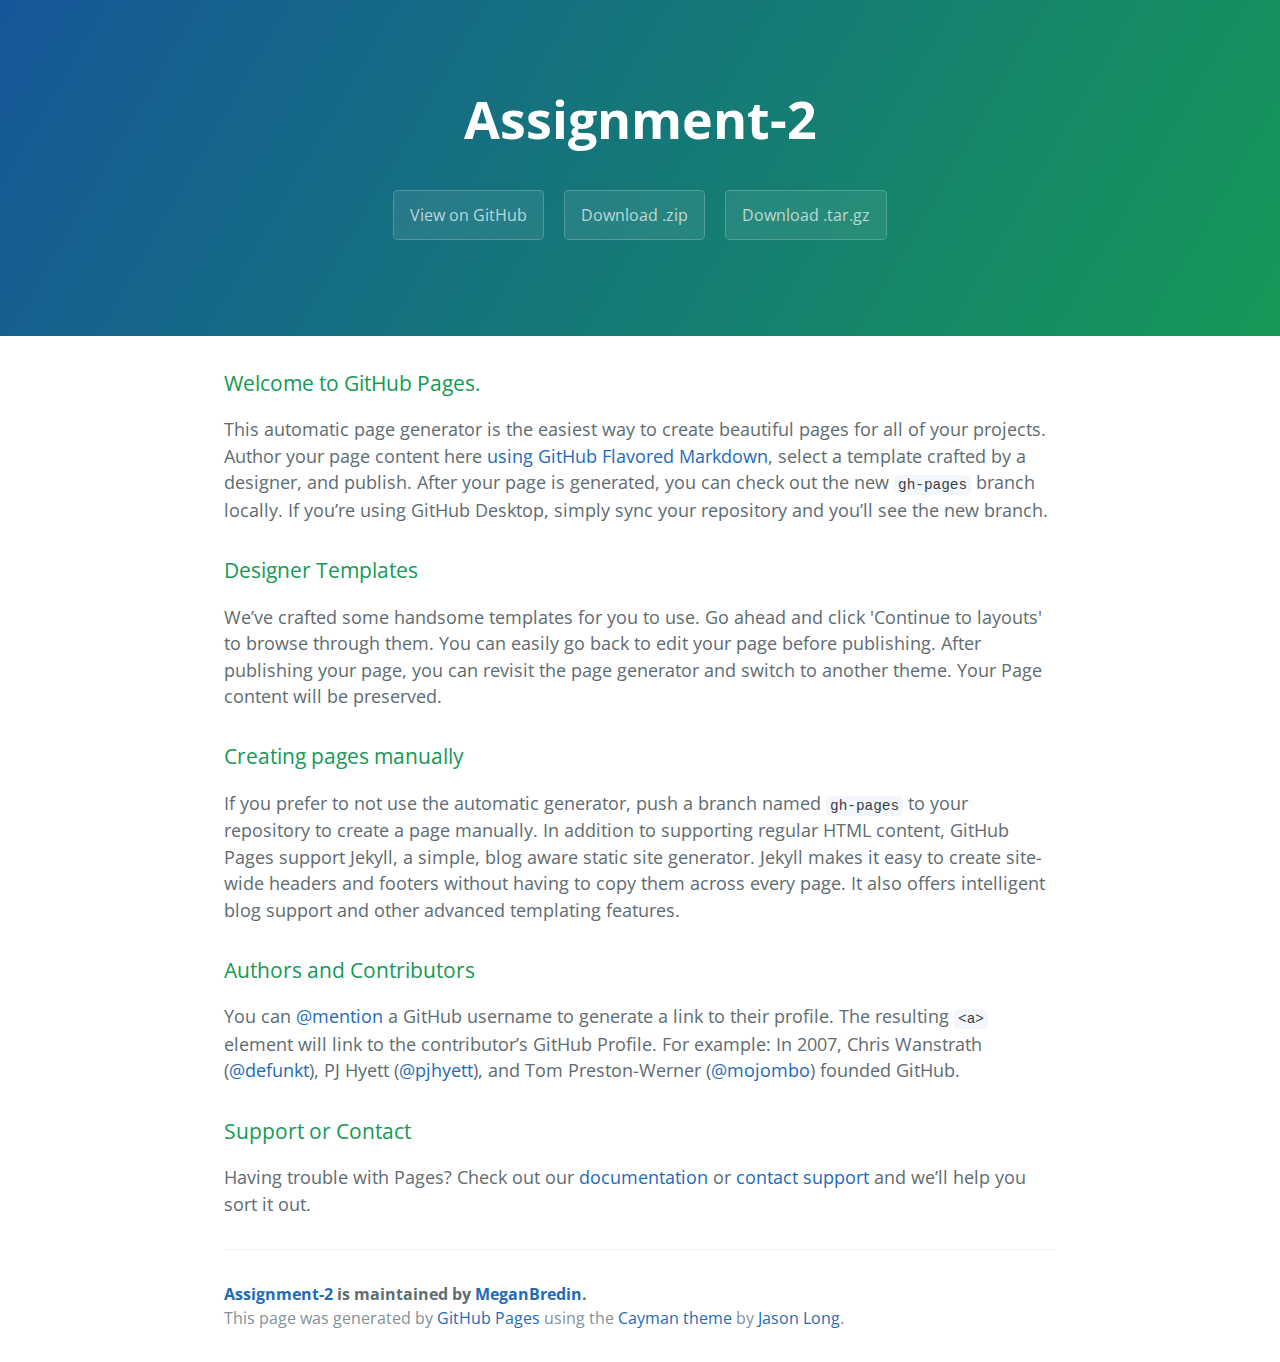
==== index.html @ def240f4 "Create gh-pages branch via GitHub" ====
<!DOCTYPE html>
<html lang="en-us">
  <head>
    <meta charset="UTF-8">
    <title>Assignment-2 by MeganBredin</title>
    <meta name="viewport" content="width=device-width, initial-scale=1">
    <link rel="stylesheet" type="text/css" href="stylesheets/normalize.css" media="screen">
    <link href='https://fonts.googleapis.com/css?family=Open+Sans:400,700' rel='stylesheet' type='text/css'>
    <link rel="stylesheet" type="text/css" href="stylesheets/stylesheet.css" media="screen">
    <link rel="stylesheet" type="text/css" href="stylesheets/github-light.css" media="screen">
  </head>
  <body>
    <section class="page-header">
      <h1 class="project-name">Assignment-2</h1>
      <h2 class="project-tagline"></h2>
      <a href="https://github.com/MeganBredin/assignment-2" class="btn">View on GitHub</a>
      <a href="https://github.com/MeganBredin/assignment-2/zipball/master" class="btn">Download .zip</a>
      <a href="https://github.com/MeganBredin/assignment-2/tarball/master" class="btn">Download .tar.gz</a>
    </section>

    <section class="main-content">
      <h3>
<a id="welcome-to-github-pages" class="anchor" href="#welcome-to-github-pages" aria-hidden="true"><span aria-hidden="true" class="octicon octicon-link"></span></a>Welcome to GitHub Pages.</h3>

<p>This automatic page generator is the easiest way to create beautiful pages for all of your projects. Author your page content here <a href="https://guides.github.com/features/mastering-markdown/">using GitHub Flavored Markdown</a>, select a template crafted by a designer, and publish. After your page is generated, you can check out the new <code>gh-pages</code> branch locally. If you’re using GitHub Desktop, simply sync your repository and you’ll see the new branch.</p>

<h3>
<a id="designer-templates" class="anchor" href="#designer-templates" aria-hidden="true"><span aria-hidden="true" class="octicon octicon-link"></span></a>Designer Templates</h3>

<p>We’ve crafted some handsome templates for you to use. Go ahead and click 'Continue to layouts' to browse through them. You can easily go back to edit your page before publishing. After publishing your page, you can revisit the page generator and switch to another theme. Your Page content will be preserved.</p>

<h3>
<a id="creating-pages-manually" class="anchor" href="#creating-pages-manually" aria-hidden="true"><span aria-hidden="true" class="octicon octicon-link"></span></a>Creating pages manually</h3>

<p>If you prefer to not use the automatic generator, push a branch named <code>gh-pages</code> to your repository to create a page manually. In addition to supporting regular HTML content, GitHub Pages support Jekyll, a simple, blog aware static site generator. Jekyll makes it easy to create site-wide headers and footers without having to copy them across every page. It also offers intelligent blog support and other advanced templating features.</p>

<h3>
<a id="authors-and-contributors" class="anchor" href="#authors-and-contributors" aria-hidden="true"><span aria-hidden="true" class="octicon octicon-link"></span></a>Authors and Contributors</h3>

<p>You can <a href="https://help.github.com/articles/basic-writing-and-formatting-syntax/#mentioning-users-and-teams" class="user-mention">@mention</a> a GitHub username to generate a link to their profile. The resulting <code>&lt;a&gt;</code> element will link to the contributor’s GitHub Profile. For example: In 2007, Chris Wanstrath (<a href="https://github.com/defunkt" class="user-mention">@defunkt</a>), PJ Hyett (<a href="https://github.com/pjhyett" class="user-mention">@pjhyett</a>), and Tom Preston-Werner (<a href="https://github.com/mojombo" class="user-mention">@mojombo</a>) founded GitHub.</p>

<h3>
<a id="support-or-contact" class="anchor" href="#support-or-contact" aria-hidden="true"><span aria-hidden="true" class="octicon octicon-link"></span></a>Support or Contact</h3>

<p>Having trouble with Pages? Check out our <a href="https://help.github.com/pages">documentation</a> or <a href="https://github.com/contact">contact support</a> and we’ll help you sort it out.</p>

      <footer class="site-footer">
        <span class="site-footer-owner"><a href="https://github.com/MeganBredin/assignment-2">Assignment-2</a> is maintained by <a href="https://github.com/MeganBredin">MeganBredin</a>.</span>

        <span class="site-footer-credits">This page was generated by <a href="https://pages.github.com">GitHub Pages</a> using the <a href="https://github.com/jasonlong/cayman-theme">Cayman theme</a> by <a href="https://twitter.com/jasonlong">Jason Long</a>.</span>
      </footer>

    </section>

  
  </body>
</html>
---- stylesheets/stylesheet.css ----
* {
  box-sizing: border-box; }

body {
  padding: 0;
  margin: 0;
  font-family: "Open Sans", "Helvetica Neue", Helvetica, Arial, sans-serif;
  font-size: 16px;
  line-height: 1.5;
  color: #606c71; }

a {
  color: #1e6bb8;
  text-decoration: none; }
  a:hover {
    text-decoration: underline; }

.btn {
  display: inline-block;
  margin-bottom: 1rem;
  color: rgba(255, 255, 255, 0.7);
  background-color: rgba(255, 255, 255, 0.08);
  border-color: rgba(255, 255, 255, 0.2);
  border-style: solid;
  border-width: 1px;
  border-radius: 0.3rem;
  transition: color 0.2s, background-color 0.2s, border-color 0.2s; }
  .btn + .btn {
    margin-left: 1rem; }

.btn:hover {
  color: rgba(255, 255, 255, 0.8);
  text-decoration: none;
  background-color: rgba(255, 255, 255, 0.2);
  border-color: rgba(255, 255, 255, 0.3); }

@media screen and (min-width: 64em) {
  .btn {
    padding: 0.75rem 1rem; } }

@media screen and (min-width: 42em) and (max-width: 64em) {
  .btn {
    padding: 0.6rem 0.9rem;
    font-size: 0.9rem; } }

@media screen and (max-width: 42em) {
  .btn {
    display: block;
    width: 100%;
    padding: 0.75rem;
    font-size: 0.9rem; }
    .btn + .btn {
      margin-top: 1rem;
      margin-left: 0; } }

.page-header {
  color: #fff;
  text-align: center;
  background-color: #159957;
  background-image: linear-gradient(120deg, #155799, #159957); }

@media screen and (min-width: 64em) {
  .page-header {
    padding: 5rem 6rem; } }

@media screen and (min-width: 42em) and (max-width: 64em) {
  .page-header {
    padding: 3rem 4rem; } }

@media screen and (max-width: 42em) {
  .page-header {
    padding: 2rem 1rem; } }

.project-name {
  margin-top: 0;
  margin-bottom: 0.1rem; }

@media screen and (min-width: 64em) {
  .project-name {
    font-size: 3.25rem; } }

@media screen and (min-width: 42em) and (max-width: 64em) {
  .project-name {
    font-size: 2.25rem; } }

@media screen and (max-width: 42em) {
  .project-name {
    font-size: 1.75rem; } }

.project-tagline {
  margin-bottom: 2rem;
  font-weight: normal;
  opacity: 0.7; }

@media screen and (min-width: 64em) {
  .project-tagline {
    font-size: 1.25rem; } }

@media screen and (min-width: 42em) and (max-width: 64em) {
  .project-tagline {
    font-size: 1.15rem; } }

@media screen and (max-width: 42em) {
  .project-tagline {
    font-size: 1rem; } }

.main-content :first-child {
  margin-top: 0; }
.main-content img {
  max-width: 100%; }
.main-content h1, .main-content h2, .main-content h3, .main-content h4, .main-content h5, .main-content h6 {
  margin-top: 2rem;
  margin-bottom: 1rem;
  font-weight: normal;
  color: #159957; }
.main-content p {
  margin-bottom: 1em; }
.main-content code {
  padding: 2px 4px;
  font-family: Consolas, "Liberation Mono", Menlo, Courier, monospace;
  font-size: 0.9rem;
  color: #383e41;
  background-color: #f3f6fa;
  border-radius: 0.3rem; }
.main-content pre {
  padding: 0.8rem;
  margin-top: 0;
  margin-bottom: 1rem;
  font: 1rem Consolas, "Liberation Mono", Menlo, Courier, monospace;
  color: #567482;
  word-wrap: normal;
  background-color: #f3f6fa;
  border: solid 1px #dce6f0;
  border-radius: 0.3rem; }
  .main-content pre > code {
    padding: 0;
    margin: 0;
    font-size: 0.9rem;
    color: #567482;
    word-break: normal;
    white-space: pre;
    background: transparent;
    border: 0; }
.main-content .highlight {
  margin-bottom: 1rem; }
  .main-content .highlight pre {
    margin-bottom: 0;
    word-break: normal; }
.main-content .highlight pre, .main-content pre {
  padding: 0.8rem;
  overflow: auto;
  font-size: 0.9rem;
  line-height: 1.45;
  border-radius: 0.3rem; }
.main-content pre code, .main-content pre tt {
  display: inline;
  max-width: initial;
  padding: 0;
  margin: 0;
  overflow: initial;
  line-height: inherit;
  word-wrap: normal;
  background-color: transparent;
  border: 0; }
  .main-content pre code:before, .main-content pre code:after, .main-content pre tt:before, .main-content pre tt:after {
    content: normal; }
.main-content ul, .main-content ol {
  margin-top: 0; }
.main-content blockquote {
  padding: 0 1rem;
  margin-left: 0;
  color: #819198;
  border-left: 0.3rem solid #dce6f0; }
  .main-content blockquote > :first-child {
    margin-top: 0; }
  .main-content blockquote > :last-child {
    margin-bottom: 0; }
.main-content table {
  display: block;
  width: 100%;
  overflow: auto;
  word-break: normal;
  word-break: keep-all; }
  .main-content table th {
    font-weight: bold; }
  .main-content table th, .main-content table td {
    padding: 0.5rem 1rem;
    border: 1px solid #e9ebec; }
.main-content dl {
  padding: 0; }
  .main-content dl dt {
    padding: 0;
    margin-top: 1rem;
    font-size: 1rem;
    font-weight: bold; }
  .main-content dl dd {
    padding: 0;
    margin-bottom: 1rem; }
.main-content hr {
  height: 2px;
  padding: 0;
  margin: 1rem 0;
  background-color: #eff0f1;
  border: 0; }

@media screen and (min-width: 64em) {
  .main-content {
    max-width: 64rem;
    padding: 2rem 6rem;
    margin: 0 auto;
    font-size: 1.1rem; } }

@media screen and (min-width: 42em) and (max-width: 64em) {
  .main-content {
    padding: 2rem 4rem;
    font-size: 1.1rem; } }

@media screen and (max-width: 42em) {
  .main-content {
    padding: 2rem 1rem;
    font-size: 1rem; } }

.site-footer {
  padding-top: 2rem;
  margin-top: 2rem;
  border-top: solid 1px #eff0f1; }

.site-footer-owner {
  display: block;
  font-weight: bold; }

.site-footer-credits {
  color: #819198; }

@media screen and (min-width: 64em) {
  .site-footer {
    font-size: 1rem; } }

@media screen and (min-width: 42em) and (max-width: 64em) {
  .site-footer {
    font-size: 1rem; } }

@media screen and (max-width: 42em) {
  .site-footer {
    font-size: 0.9rem; } }
---- stylesheets/github-light.css ----
/*
The MIT License (MIT)

Copyright (c) 2015 GitHub, Inc.

Permission is hereby granted, free of charge, to any person obtaining a copy
of this software and associated documentation files (the "Software"), to deal
in the Software without restriction, including without limitation the rights
to use, copy, modify, merge, publish, distribute, sublicense, and/or sell
copies of the Software, and to permit persons to whom the Software is
furnished to do so, subject to the following conditions:

The above copyright notice and this permission notice shall be included in all
copies or substantial portions of the Software.

THE SOFTWARE IS PROVIDED "AS IS", WITHOUT WARRANTY OF ANY KIND, EXPRESS OR
IMPLIED, INCLUDING BUT NOT LIMITED TO THE WARRANTIES OF MERCHANTABILITY,
FITNESS FOR A PARTICULAR PURPOSE AND NONINFRINGEMENT. IN NO EVENT SHALL THE
AUTHORS OR COPYRIGHT HOLDERS BE LIABLE FOR ANY CLAIM, DAMAGES OR OTHER
LIABILITY, WHETHER IN AN ACTION OF CONTRACT, TORT OR OTHERWISE, ARISING FROM,
OUT OF OR IN CONNECTION WITH THE SOFTWARE OR THE USE OR OTHER DEALINGS IN THE
SOFTWARE.

*/

.pl-c /* comment */ {
  color: #969896;
}

.pl-c1      /* constant, markup.raw, meta.diff.header, meta.module-reference, meta.property-name, support, support.constant, support.variable, variable.other.constant */,
.pl-s .pl-v /* string variable */ {
  color: #0086b3;
}

.pl-e  /* entity */,
.pl-en /* entity.name */ {
  color: #795da3;
}

.pl-s .pl-s1 /* string source */,
.pl-smi      /* storage.modifier.import, storage.modifier.package, storage.type.java, variable.other, variable.parameter.function */ {
  color: #333;
}

.pl-ent /* entity.name.tag */ {
  color: #63a35c;
}

.pl-k /* keyword, storage, storage.type */ {
  color: #a71d5d;
}

.pl-pds              /* punctuation.definition.string, string.regexp.character-class */,
.pl-s                /* string */,
.pl-s .pl-pse .pl-s1 /* string punctuation.section.embedded source */,
.pl-sr               /* string.regexp */,
.pl-sr .pl-cce       /* string.regexp constant.character.escape */,
.pl-sr .pl-sra       /* string.regexp string.regexp.arbitrary-repitition */,
.pl-sr .pl-sre       /* string.regexp source.ruby.embedded */ {
  color: #183691;
}

.pl-v /* variable */ {
  color: #ed6a43;
}

.pl-id /* invalid.deprecated */ {
  color: #b52a1d;
}

.pl-ii /* invalid.illegal */ {
  background-color: #b52a1d;
  color: #f8f8f8;
}

.pl-sr .pl-cce /* string.regexp constant.character.escape */ {
  color: #63a35c;
  font-weight: bold;
}

.pl-ml /* markup.list */ {
  color: #693a17;
}

.pl-mh        /* markup.heading */,
.pl-mh .pl-en /* markup.heading entity.name */,
.pl-ms        /* meta.separator */ {
  color: #1d3e81;
  font-weight: bold;
}

.pl-mq /* markup.quote */ {
  color: #008080;
}

.pl-mi /* markup.italic */ {
  color: #333;
  font-style: italic;
}

.pl-mb /* markup.bold */ {
  color: #333;
  font-weight: bold;
}

.pl-md /* markup.deleted, meta.diff.header.from-file */ {
  background-color: #ffecec;
  color: #bd2c00;
}

.pl-mi1 /* markup.inserted, meta.diff.header.to-file */ {
  background-color: #eaffea;
  color: #55a532;
}

.pl-mdr /* meta.diff.range */ {
  color: #795da3;
  font-weight: bold;
}

.pl-mo /* meta.output */ {
  color: #1d3e81;
}
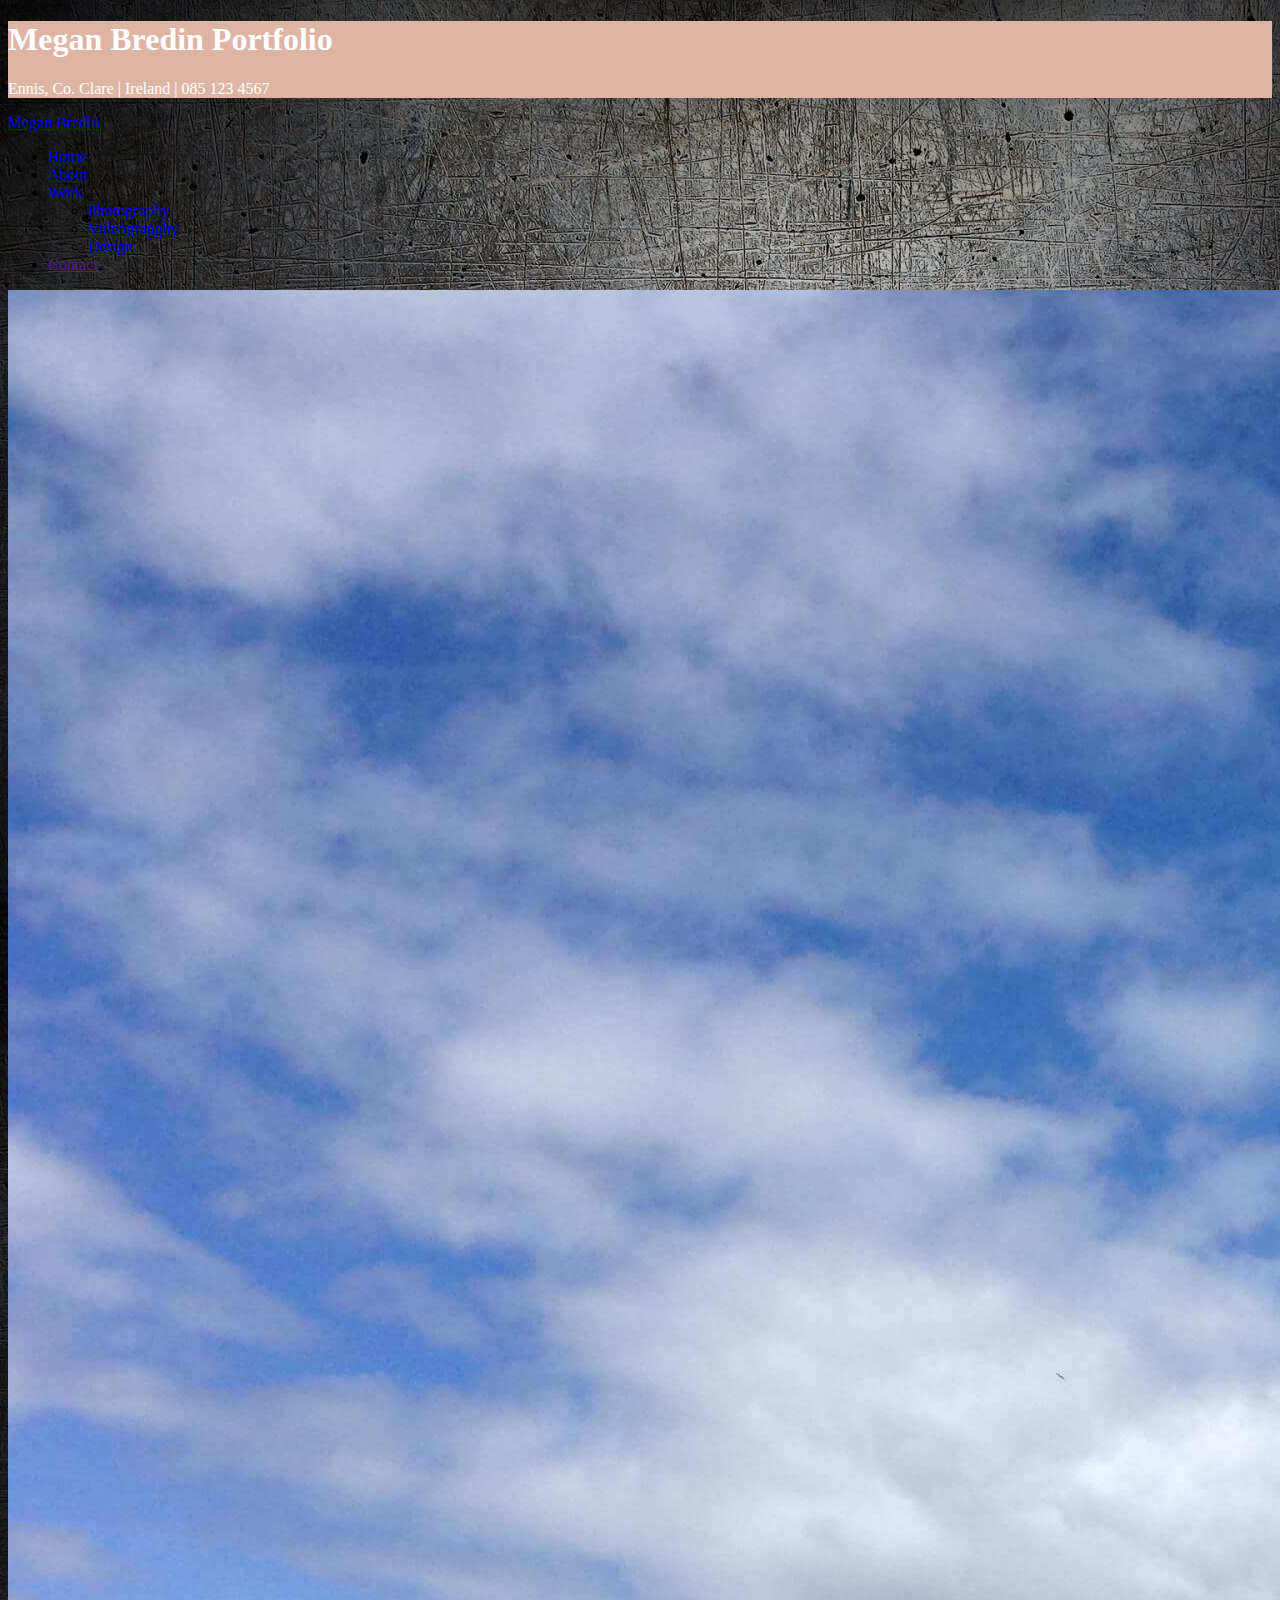
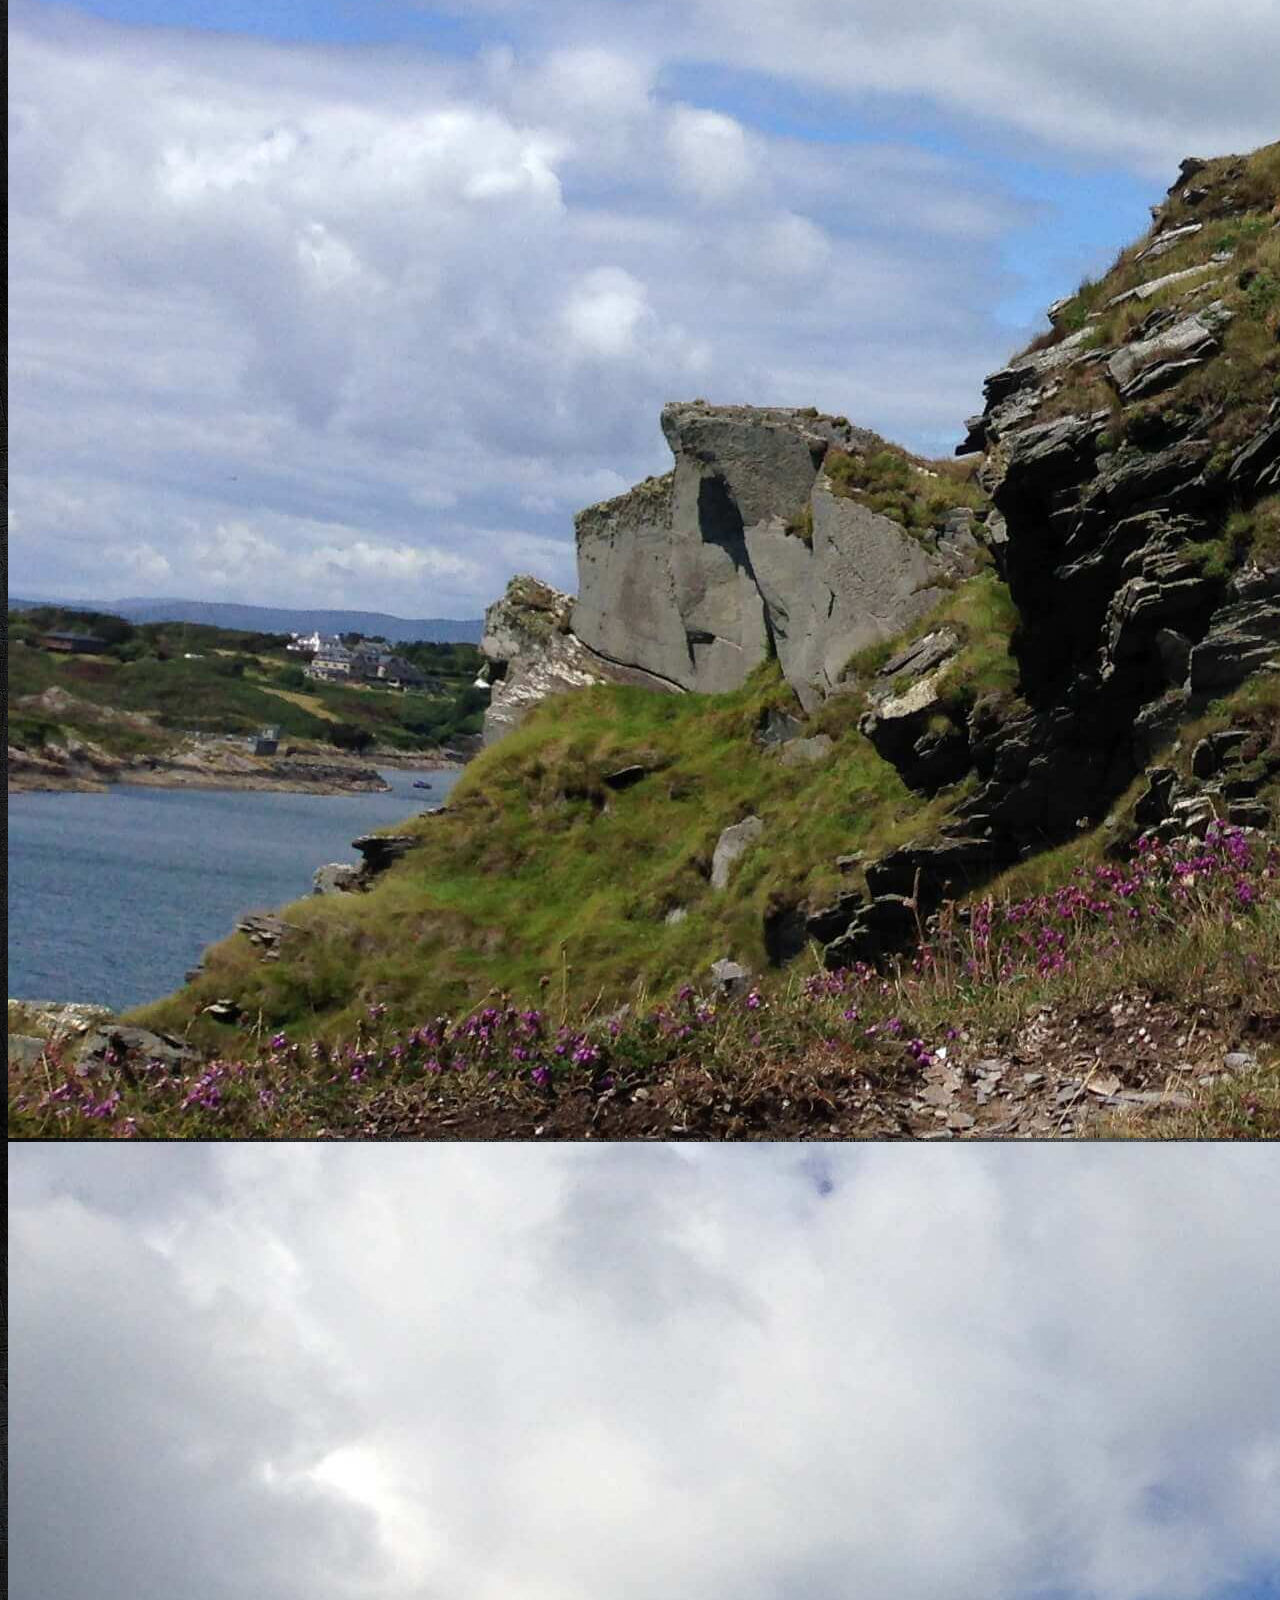
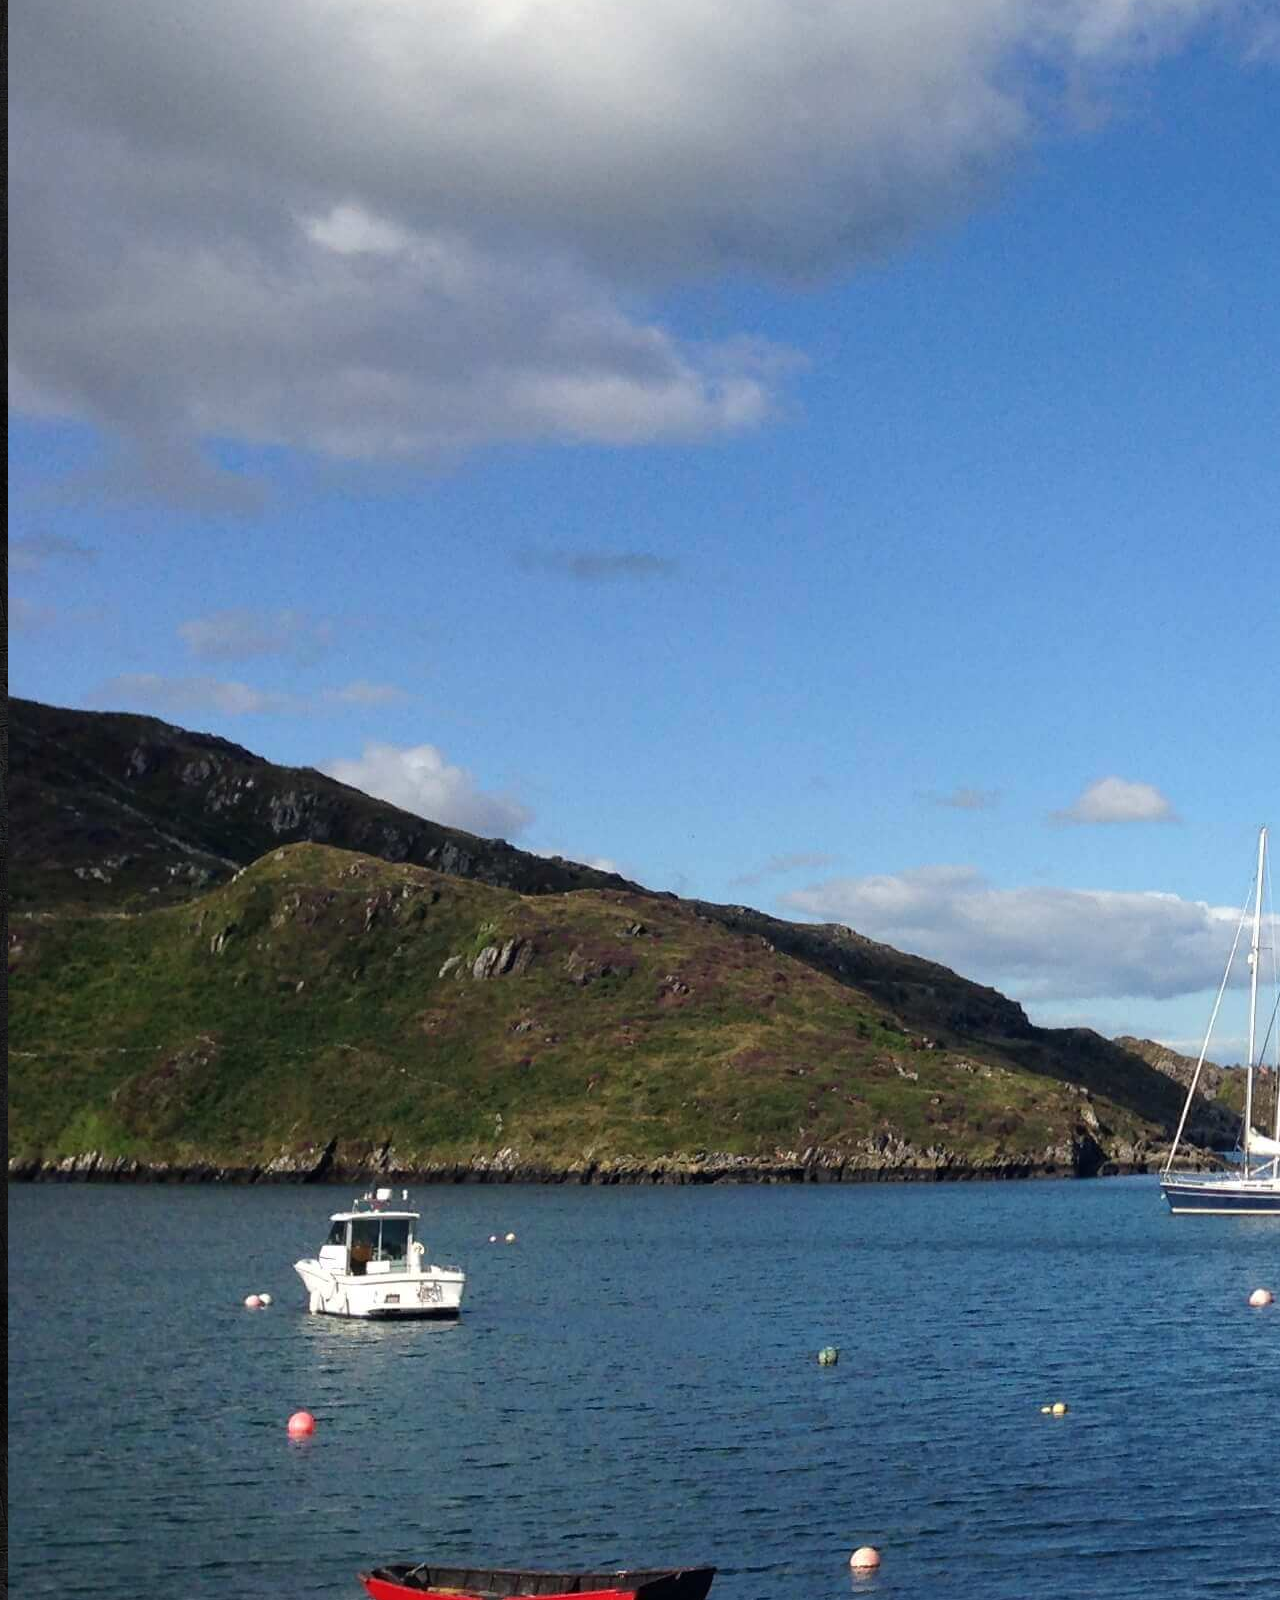
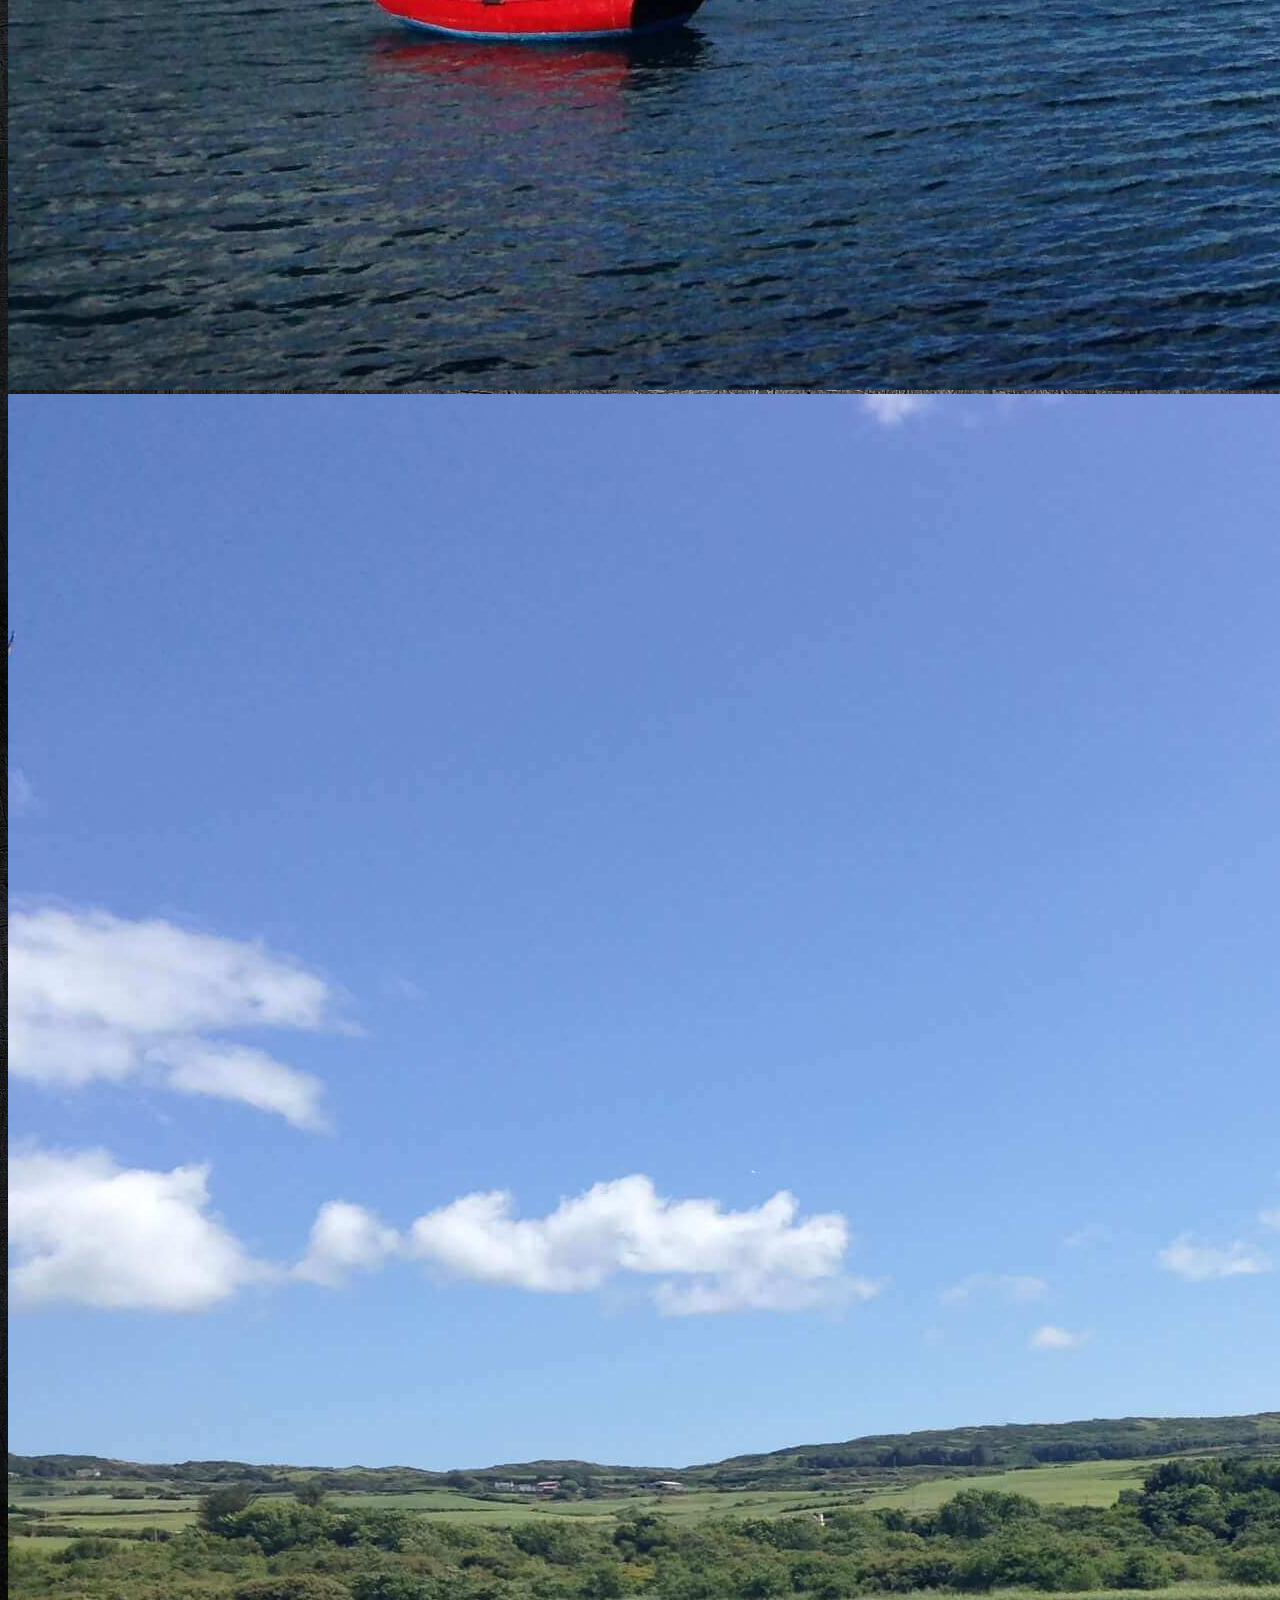
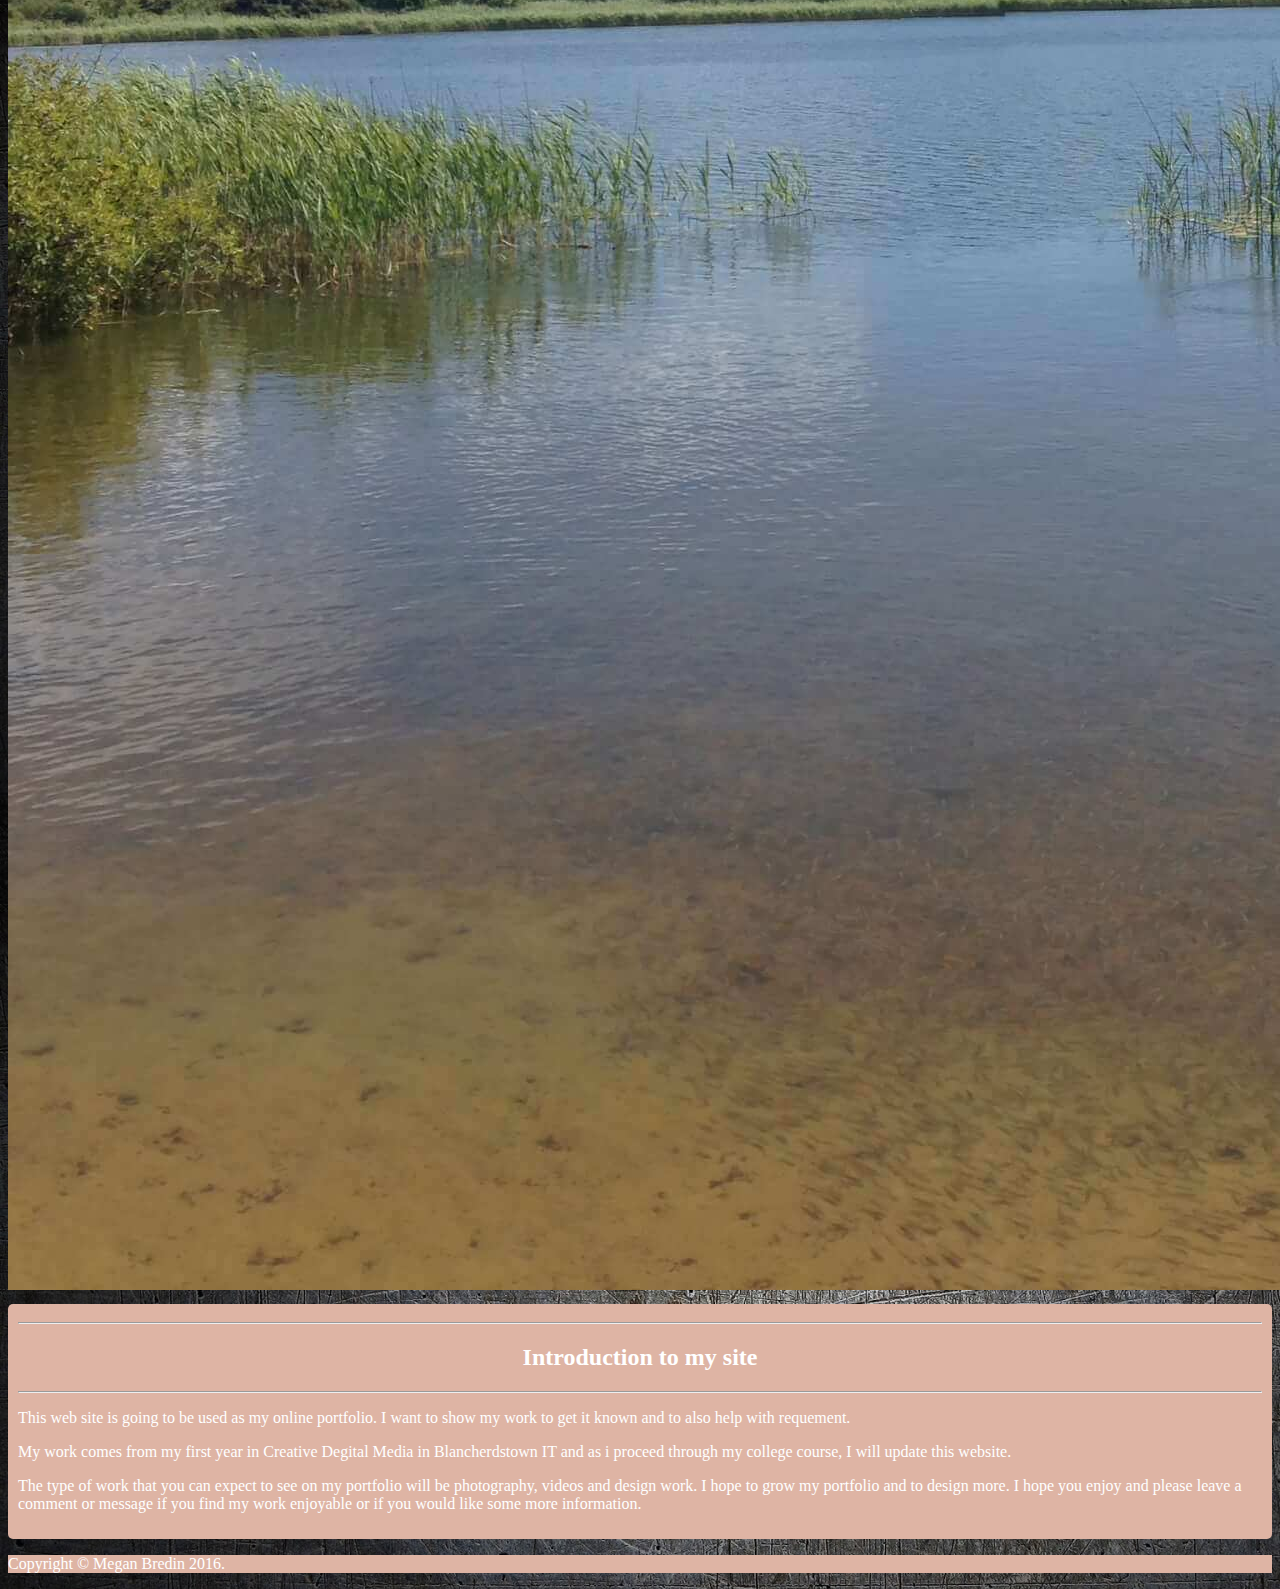
==== commit 35d3ab7e: "Add files via upload" ====
--- a/index.html
+++ b/index.html
@@ -1,57 +1,82 @@
-<!DOCTYPE html>
-<html lang="en-us">
-  <head>
-    <meta charset="UTF-8">
-    <title>Assignment-2 by MeganBredin</title>
-    <meta name="viewport" content="width=device-width, initial-scale=1">
-    <link rel="stylesheet" type="text/css" href="stylesheets/normalize.css" media="screen">
-    <link href='https://fonts.googleapis.com/css?family=Open+Sans:400,700' rel='stylesheet' type='text/css'>
-    <link rel="stylesheet" type="text/css" href="stylesheets/stylesheet.css" media="screen">
-    <link rel="stylesheet" type="text/css" href="stylesheets/github-light.css" media="screen">
-  </head>
-  <body>
-    <section class="page-header">
-      <h1 class="project-name">Assignment-2</h1>
-      <h2 class="project-tagline"></h2>
-      <a href="https://github.com/MeganBredin/assignment-2" class="btn">View on GitHub</a>
-      <a href="https://github.com/MeganBredin/assignment-2/zipball/master" class="btn">Download .zip</a>
-      <a href="https://github.com/MeganBredin/assignment-2/tarball/master" class="btn">Download .tar.gz</a>
-    </section>
+<!doctype html>
+<html>
+<head>
+<meta charset="UTF-8">
+<title>Megan Bredin Portflio</title>
+	<link rel="stylesheet" href="https://maxcdn.bootstrapcdn.com/bootstrap/3.3.6/css/bootstrap.min.css" integrity="sha384-1q8mTJOASx8j1Au+a5WDVnPi2lkFfwwEAa8hDDdjZlpLegxhjVME1fgjWPGmkzs7" crossorigin="anonymous">
+    <link href="stylesheet.css" rel="stylesheet">
+</head>
 
-    <section class="main-content">
-      <h3>
-<a id="welcome-to-github-pages" class="anchor" href="#welcome-to-github-pages" aria-hidden="true"><span aria-hidden="true" class="octicon octicon-link"></span></a>Welcome to GitHub Pages.</h3>
+<body>
+<!--Start Container-->
+<div class="container">
+	<div class="jumbotron">
+		<h1> Megan Bredin Portfolio</h1>
+    	<p> Ennis, Co. Clare | Ireland | 085 123 4567 </p>
+    </div>
+    
+        <nav class="navbar navbar-inverse">
+          <div class="container-fluid">
+            <div class="navbar-header">
+              <a class="navbar-brand" href="#">Megan Bredin</a>
+            </div>
+            <ul class="nav navbar-nav">
+              <li class="active"><a href="index.html">Home</a></li>
+              
+              <li><a href="about.html">About</a></li> 
+              <li class="dropdown">
+                <a class="dropdown-toggle" data-toggle="dropdown" href="work.html">Work
+                <span class="caret"></span></a>
+                <ul class="dropdown-menu">
+                  <li><a href="work.html">Photography</a></li>
+                  <li><a href="video.html">Videograpghy</a></li>
+                  <li><a href="#">Design</a></li> 
+                </ul>
+              </li>
+              <li><a href="">Contact</a></li> 
+            </ul>
+          </div>
+        </nav>
+        
+    <div class="carousel-inner"> <!--image castrol-->
+           <div class="item active">
+           		<img class="img-responsive img-full" src="img/IMG_3018.JPG" alt="rolling photo 1">
+           </div>
+           <div class="item">
+           		<img class="img-responsive img-full" src="img/image1.JPG" alt="rolling photo 2">
+           </div>
+           <div class="item">
+           		<img class="img-responsive img-full" src="img/IMG_2930.JPG" alt="rolling photo 3">
+           </div>
+   	</div>
+    
+    
+    <div class="info">
+    		<hr>
+    		<h2 class="intro-text text-center">Introduction
+                        <strong>to my site</strong>
+            </h2>
+            <hr>
+    		<p>This web site is going to be used as my online portfolio. I want to show my work to get it known and to also help with requement.</p>
+                    <p>My work comes from my first year in Creative Degital Media in Blancherdstown IT and as i proceed through my college course, I will update this website.</p>
+                    <p>The type of work that you can expect to see on my portfolio will be photography, videos and design work. I hope to grow my portfolio and to design more. I hope you enjoy and please leave a comment or message if you find my work enjoyable or if you would like some more information.</p>
+    </div>
+    
 
-<p>This automatic page generator is the easiest way to create beautiful pages for all of your projects. Author your page content here <a href="https://guides.github.com/features/mastering-markdown/">using GitHub Flavored Markdown</a>, select a template crafted by a designer, and publish. After your page is generated, you can check out the new <code>gh-pages</code> branch locally. If you’re using GitHub Desktop, simply sync your repository and you’ll see the new branch.</p>
+</div> <!--End Container-->
 
-<h3>
-<a id="designer-templates" class="anchor" href="#designer-templates" aria-hidden="true"><span aria-hidden="true" class="octicon octicon-link"></span></a>Designer Templates</h3>
-
-<p>We’ve crafted some handsome templates for you to use. Go ahead and click 'Continue to layouts' to browse through them. You can easily go back to edit your page before publishing. After publishing your page, you can revisit the page generator and switch to another theme. Your Page content will be preserved.</p>
-
-<h3>
-<a id="creating-pages-manually" class="anchor" href="#creating-pages-manually" aria-hidden="true"><span aria-hidden="true" class="octicon octicon-link"></span></a>Creating pages manually</h3>
-
-<p>If you prefer to not use the automatic generator, push a branch named <code>gh-pages</code> to your repository to create a page manually. In addition to supporting regular HTML content, GitHub Pages support Jekyll, a simple, blog aware static site generator. Jekyll makes it easy to create site-wide headers and footers without having to copy them across every page. It also offers intelligent blog support and other advanced templating features.</p>
-
-<h3>
-<a id="authors-and-contributors" class="anchor" href="#authors-and-contributors" aria-hidden="true"><span aria-hidden="true" class="octicon octicon-link"></span></a>Authors and Contributors</h3>
-
-<p>You can <a href="https://help.github.com/articles/basic-writing-and-formatting-syntax/#mentioning-users-and-teams" class="user-mention">@mention</a> a GitHub username to generate a link to their profile. The resulting <code>&lt;a&gt;</code> element will link to the contributor’s GitHub Profile. For example: In 2007, Chris Wanstrath (<a href="https://github.com/defunkt" class="user-mention">@defunkt</a>), PJ Hyett (<a href="https://github.com/pjhyett" class="user-mention">@pjhyett</a>), and Tom Preston-Werner (<a href="https://github.com/mojombo" class="user-mention">@mojombo</a>) founded GitHub.</p>
-
-<h3>
-<a id="support-or-contact" class="anchor" href="#support-or-contact" aria-hidden="true"><span aria-hidden="true" class="octicon octicon-link"></span></a>Support or Contact</h3>
-
-<p>Having trouble with Pages? Check out our <a href="https://help.github.com/pages">documentation</a> or <a href="https://github.com/contact">contact support</a> and we’ll help you sort it out.</p>
-
-      <footer class="site-footer">
-        <span class="site-footer-owner"><a href="https://github.com/MeganBredin/assignment-2">Assignment-2</a> is maintained by <a href="https://github.com/MeganBredin">MeganBredin</a>.</span>
-
-        <span class="site-footer-credits">This page was generated by <a href="https://pages.github.com">GitHub Pages</a> using the <a href="https://github.com/jasonlong/cayman-theme">Cayman theme</a> by <a href="https://twitter.com/jasonlong">Jason Long</a>.</span>
-      </footer>
-
-    </section>
-
-  
-  </body>
+ <footer>
+        <div class="container">
+            <div class="row">
+                <div class="col-lg-12 text-center">
+                    <p>Copyright &copy; Megan Bredin 2016. </p>
+                </div>
+            </div>
+        </div>
+ </footer>
+    
+<!--Script-->
+<script src="https://ajax.googleapis.com/ajax/libs/jquery/2.2.2/jquery.min.js"></script>
+<script src="https://maxcdn.bootstrapcdn.com/bootstrap/3.3.6/js/bootstrap.min.js" integrity="sha384-0mSbJDEHialfmuBBQP6A4Qrprq5OVfW37PRR3j5ELqxss1yVqOtnepnHVP9aJ7xS" crossorigin="anonymous"></script>
+</body>
 </html>
--- a/stylesheet.css
+++ b/stylesheet.css
@@ -0,0 +1,122 @@
+@charset "UTF-8";
+/* CSS Document */
+.jumbotron{
+	background-color:#DEB4A4;
+	color: white;
+}
+
+body{
+	background-image:url(img/background1.jpg);
+}
+
+.info{
+	background-color:#DEB4A4;
+	color: white;
+	padding: 10px;
+	margin-top: 10px;
+	border-radius: 5px;
+	height:auto;
+	width: auto;
+}
+
+footer{
+	background-color:#DEB4A4;
+	color: white;
+	margin-top: 10px;
+}
+
+.left{
+	float: left;
+	background-color: #DEB4A4;
+	padding-right: 10px;
+}
+
+.right{
+	margin: 5px;
+}
+
+.bar{
+	width: 100%;
+	background-color: #DEB4A4;
+	border-radius: 10px;
+	margin: 10px;
+	color: white;
+}
+
+.row{
+	background-color: #DEB4A4;
+	color: white;
+}
+
+h2{
+	text-align: center;
+}
+
+.gallery{
+	width: 100%;
+	height: 100%;
+}
+
+#imgone{
+	width:250px;
+	height: 150px;
+	align: left;
+}
+
+#imgtwo{
+	width:250px;
+	height: 150px;
+	align: left;
+}
+
+#imgthree{
+	width:250px;
+	height: 150px;
+	align: left;
+}
+
+#imgfour{
+	width:250px;
+	height: 150px;
+	align: left;
+}
+
+#imgfive{
+	width:250px;
+	height: 150px;
+	align: clear left;
+}
+
+#imgsix{
+	width:250px;
+	height: 150px;
+	align: left;
+}
+
+#imgseven{
+	width:250px;
+	height: 150px;
+	align: left;
+}
+
+#imgeight{
+	width:250px;
+	height: 150px;
+	align: left;
+}
+
+#imgnine{
+	width: 150px;
+	height: 230px;
+	align: clear left;
+}
+
+#imgten{
+	width: 150px;
+	height: 230px;
+	align: left;
+}
+
+.gallery{
+	background-color: #DEB4A4;
+}